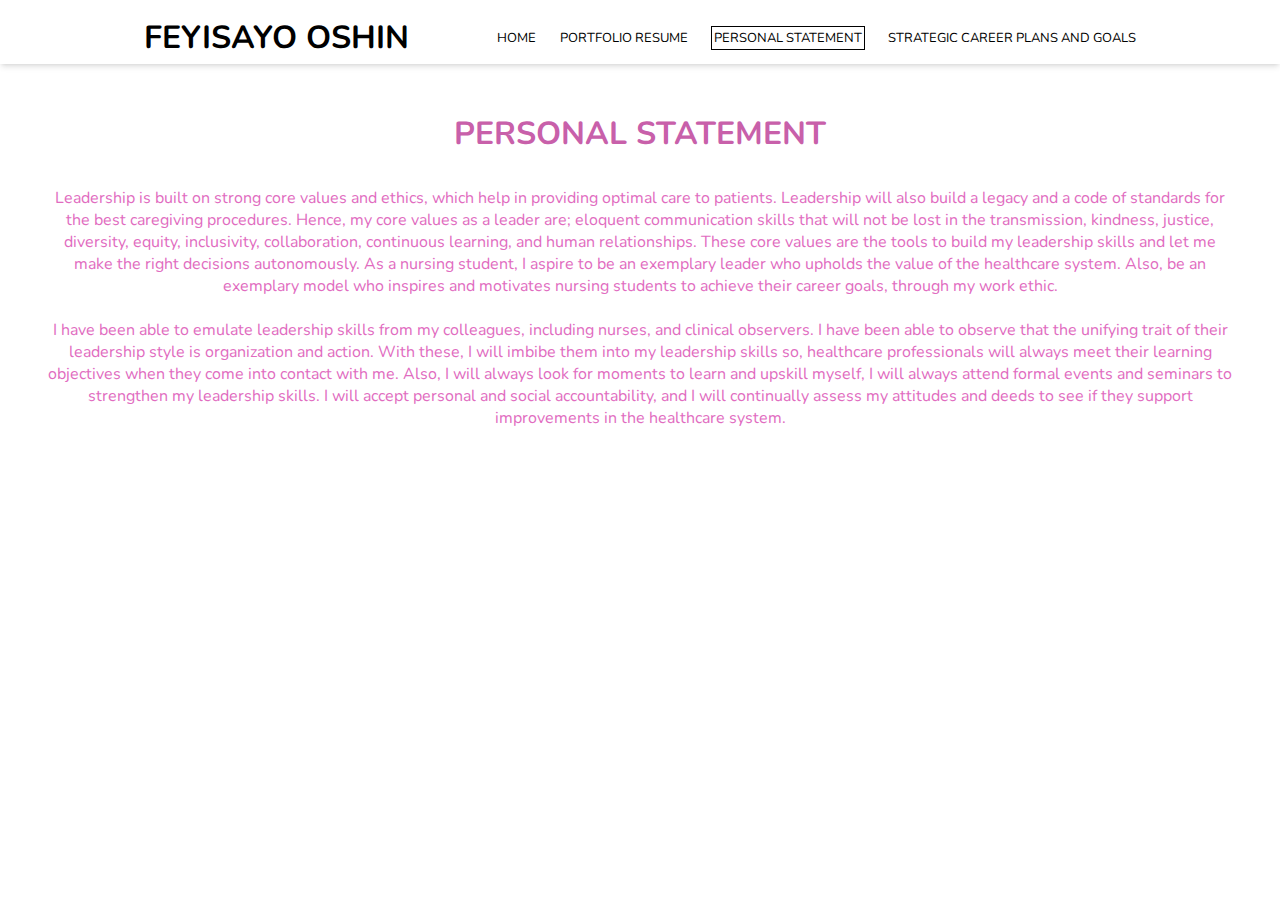
==== personal-statement.html @ 3e3466dd "init" ====
<!DOCTYPE html>
<html lang="en">
	<head>
		<meta charset="UTF-8" />
		<meta name="viewport" content="width=device-width, initial-scale=1.0" />
		<link rel="stylesheet" href="./assets/styles.css" />
		<link
			rel="stylesheet"
			href="https://cdnjs.cloudflare.com/ajax/libs/font-awesome/5.15.3/css/all.min.css"
		/>
		<title>Personal Statement</title>
	</head>
	<body>
		<header>
			<nav>
				<h1 class="logo">Feyisayo Oshin</h1>
				<ul class="nav-items">
					<li><a class="nav-link" href="index.html">Home</a></li>
					<li><a class="nav-link" href="portfolio-resume.html">Portfolio Resume</a></li>
					<li><a class="nav-link active" href="personal-statement.html">Personal Statement</a></li>
					<li>
						<a class="nav-link" href="strategic-career-plans-and-goals.html"
							>Strategic Career Plans And Goals</a
						>
					</li>
				</ul>

				<div class="menu" id="menu"><i class="fas fa-bars"></i></div>
			</nav>
		</header>

		<section>
			<h1 class="section--title">Personal Statement</h1>

			<p>
				Leadership is built on strong core values and ethics, which help in providing optimal care to
				patients. Leadership will also build a legacy and a code of standards for the best caregiving
				procedures. Hence, my core values as a leader are; eloquent communication skills that will not
				be lost in the transmission, kindness, justice, diversity, equity, inclusivity, collaboration,
				continuous learning, and human relationships. These core values are the tools to build my
				leadership skills and let me make the right decisions autonomously. As a nursing student, I
				aspire to be an exemplary leader who upholds the value of the healthcare system. Also, be an
				exemplary model who inspires and motivates nursing students to achieve their career goals,
				through my work ethic.

				<br />
				<br />

				I have been able to emulate leadership skills from my colleagues, including nurses, and clinical
				observers. I have been able to observe that the unifying trait of their leadership style is
				organization and action. With these, I will imbibe them into my leadership skills so, healthcare
				professionals will always meet their learning objectives when they come into contact with me.
				Also, I will always look for moments to learn and upskill myself, I will always attend formal
				events and seminars to strengthen my leadership skills. I will accept personal and social
				accountability, and I will continually assess my attitudes and deeds to see if they support
				improvements in the healthcare system.
			</p>
		</section>

		<script src="./main.js"></script>
	</body>
</html>
---- assets/styles.css ----
@import url('https://fonts.googleapis.com/css2?family=Nunito:ital,wght@0,400;0,500;0,700;1,400&display=swap');

* {
	padding: 0;
	margin: 0;
	box-sizing: border-box;
	text-decoration: none;
}

:root {
	--primary: #e16cbf;
	--secondary: #c860aa;
	/* --tetiary: #9cc3d5ff; */
}
a {
	color: inherit;
}

body {
	font-family: 'Nunito';
}

header {
	width: 100%;
	margin: auto;
	height: 4rem;
	padding: 1rem 0;
	position: sticky;
	top: 0;
	background: #fff;
	box-shadow: 0 4px 6px -1px rgb(0 0 0 / 0.1), 0 2px 4px -2px rgb(0 0 0 / 0.1);
}

nav {
	max-width: 1024px;
	margin: auto;
	display: flex;
	justify-content: space-between;
	align-items: center;
	padding: 0 1rem;
}

.logo {
	text-transform: uppercase;
}

ul {
	display: flex;
	gap: 1.5rem;
}

nav ul li {
	list-style: none;
	text-transform: uppercase;
	font-size: small;
}

a.active {
	outline: 1px solid black;
	padding: 2px;
	transition: 0.2s;
}

a:hover {
	opacity: 0.7;
	transition: 0.2s;
}

.menu {
	display: none;
	font-size: 30px;
	color: black;
	margin-left: auto;
	cursor: pointer;
}

@media (max-width: 960px) {
	.menu {
		display: block;
	}

	nav ul {
		position: fixed;
		width: 100%;
		height: 100vh;
		background: #2c3e50;
		color: #fff;
		top: 80px;
		left: -100%;
		text-align: center;
		transition: all 0.5s;
		display: flex;
		flex-direction: column;
		gap: 1rem;
		padding: 1.5rem 0;
	}

	ul.showNav {
		left: 0;
	}
}

/* homepage */

section {
	text-align: center;
	padding: 3rem;

	display: flex;
	flex-direction: column;
	gap: 2rem;
}

.hero {
	height: calc(100vh - 4rem);
	width: 100%;
	background-image: url(./images/background-img.jpg);
	background-position: center;
	background-repeat: no-repeat;
	background-size: cover;
}

/* .about {
	display: flex;
	flex-direction: column;
	gap: 2rem;
} */

.section--title {
	color: var(--secondary);
	font-size: 2rem;
	text-transform: uppercase;
}
p {
	color: var(--primary);
}

/* .contact {
	display: flex;
	flex-direction: column;
	gap: 2rem;
} */

h2 {
	color: var(--primary);
}

.contact > div {
	display: flex;
	flex-direction: column;
	gap: 1rem;
}
.contact div p a {
	text-decoration: underline;
}

/* portfolio resume page  */

.portfolio {
}

.portfolio div {
	text-align: start;
	display: flex;
	flex-direction: column;
	gap: 1rem;
	margin-bottom: 1.5rem;
}

.portfolio div h2 {
	font-style: italic;
}

.portfolio div ul {
	display: flex;
	flex-direction: column;
	gap: 0.8rem;
}

.portfolio div ul li {
	margin-left: 3rem;
	color: var(--primary);
}

.portfolio div ul p {
	font-weight: 600;
}

.portfolio div ul > .experience {
	display: flex;
	flex-direction: row;
	gap: 1.5rem;
	margin-bottom: 0;
}

.portfolio div ul > .experience p:first-child {
	font-weight: 400;
}
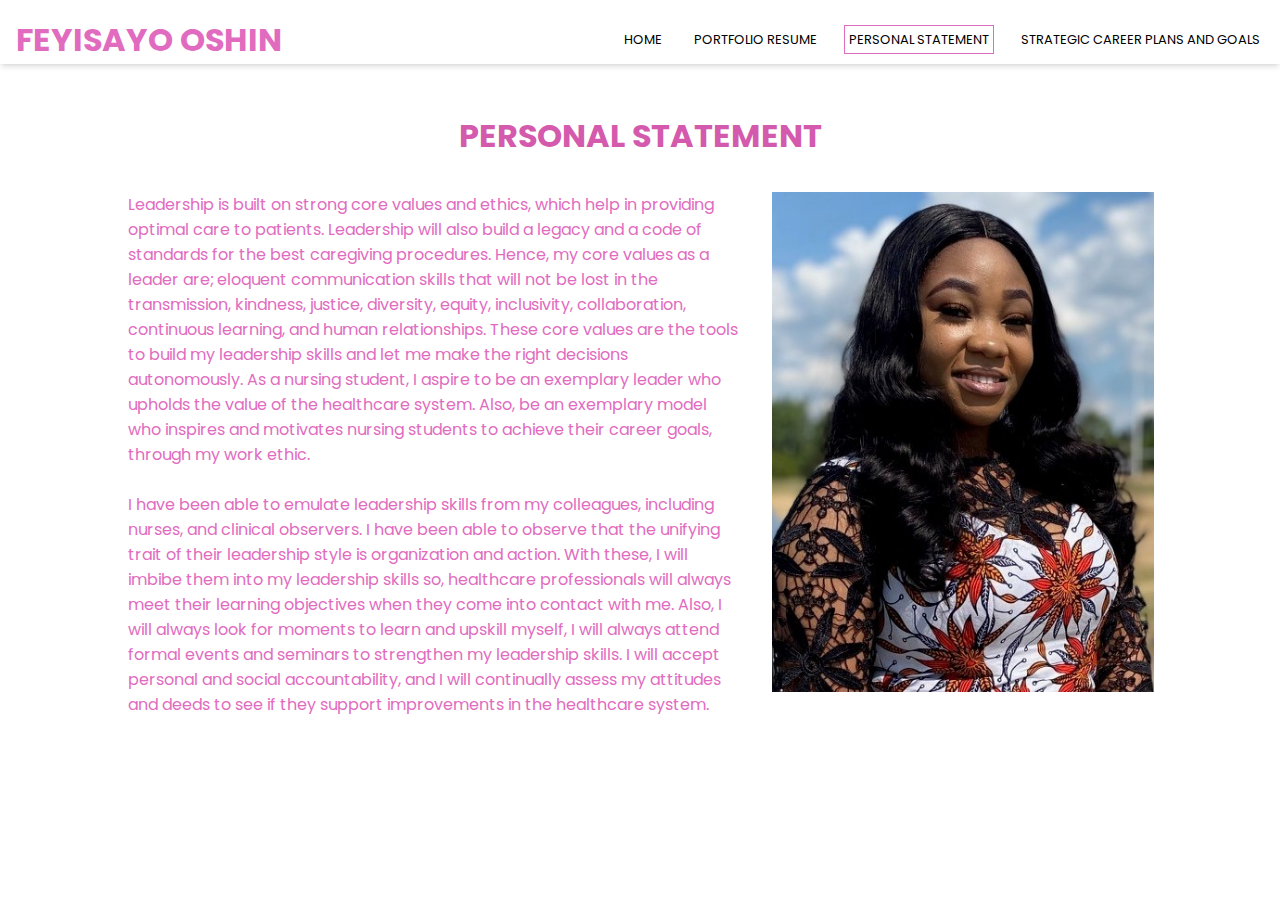
==== commit 6e286c3e: "new changes" ====
--- a/personal-statement.html
+++ b/personal-statement.html
@@ -8,12 +8,12 @@
 			rel="stylesheet"
 			href="https://cdnjs.cloudflare.com/ajax/libs/font-awesome/5.15.3/css/all.min.css"
 		/>
-		<title>Personal Statement</title>
+		<title>Personal Statement - FEYISAYO OSHIN</title>
 	</head>
 	<body>
 		<header>
 			<nav>
-				<h1 class="logo">Feyisayo Oshin</h1>
+				<a href="index.html" class="logo"><h1>Feyisayo Oshin</h1></a>
 				<ul class="nav-items">
 					<li><a class="nav-link" href="index.html">Home</a></li>
 					<li><a class="nav-link" href="portfolio-resume.html">Portfolio Resume</a></li>
@@ -29,32 +29,36 @@
 			</nav>
 		</header>
 
-		<section>
+		<section class="personal">
 			<h1 class="section--title">Personal Statement</h1>
 
-			<p>
-				Leadership is built on strong core values and ethics, which help in providing optimal care to
-				patients. Leadership will also build a legacy and a code of standards for the best caregiving
-				procedures. Hence, my core values as a leader are; eloquent communication skills that will not
-				be lost in the transmission, kindness, justice, diversity, equity, inclusivity, collaboration,
-				continuous learning, and human relationships. These core values are the tools to build my
-				leadership skills and let me make the right decisions autonomously. As a nursing student, I
-				aspire to be an exemplary leader who upholds the value of the healthcare system. Also, be an
-				exemplary model who inspires and motivates nursing students to achieve their career goals,
-				through my work ethic.
+			<div>
+				<p>
+					Leadership is built on strong core values and ethics, which help in providing optimal care to
+					patients. Leadership will also build a legacy and a code of standards for the best caregiving
+					procedures. Hence, my core values as a leader are; eloquent communication skills that will not
+					be lost in the transmission, kindness, justice, diversity, equity, inclusivity, collaboration,
+					continuous learning, and human relationships. These core values are the tools to build my
+					leadership skills and let me make the right decisions autonomously. As a nursing student, I
+					aspire to be an exemplary leader who upholds the value of the healthcare system. Also, be an
+					exemplary model who inspires and motivates nursing students to achieve their career goals,
+					through my work ethic.
 
-				<br />
-				<br />
+					<br />
+					<br />
 
-				I have been able to emulate leadership skills from my colleagues, including nurses, and clinical
-				observers. I have been able to observe that the unifying trait of their leadership style is
-				organization and action. With these, I will imbibe them into my leadership skills so, healthcare
-				professionals will always meet their learning objectives when they come into contact with me.
-				Also, I will always look for moments to learn and upskill myself, I will always attend formal
-				events and seminars to strengthen my leadership skills. I will accept personal and social
-				accountability, and I will continually assess my attitudes and deeds to see if they support
-				improvements in the healthcare system.
-			</p>
+					I have been able to emulate leadership skills from my colleagues, including nurses, and
+					clinical observers. I have been able to observe that the unifying trait of their leadership
+					style is organization and action. With these, I will imbibe them into my leadership skills so,
+					healthcare professionals will always meet their learning objectives when they come into contact
+					with me. Also, I will always look for moments to learn and upskill myself, I will always attend
+					formal events and seminars to strengthen my leadership skills. I will accept personal and
+					social accountability, and I will continually assess my attitudes and deeds to see if they
+					support improvements in the healthcare system.
+				</p>
+
+				<img src="./assets/images/img6.jpeg" alt="Feyisayo Oshin" />
+			</div>
 		</section>
 
 		<script src="./main.js"></script>
--- a/assets/styles.css
+++ b/assets/styles.css
@@ -1,4 +1,4 @@
-@import url('https://fonts.googleapis.com/css2?family=Nunito:ital,wght@0,400;0,500;0,700;1,400&display=swap');
+@import url('https://fonts.googleapis.com/css2?family=Poppins:ital,wght@0,400;0,500;0,700;1,400&display=swap');
 
 * {
 	padding: 0;
@@ -8,8 +8,13 @@
 }
 
 :root {
+	/* --primary: #e16cbf;
+	--secondary: #c860aa; */
+	/* --primary: #f3b6e3; */
 	--primary: #e16cbf;
-	--secondary: #c860aa;
+	--secondary: #d35aac;
+	/* --primary: #f8b1d8;
+	--secondary: #e5bbef; */
 	/* --tetiary: #9cc3d5ff; */
 }
 a {
@@ -17,7 +22,7 @@
 }
 
 body {
-	font-family: 'Nunito';
+	font-family: 'Poppins';
 }
 
 header {
@@ -32,7 +37,7 @@
 }
 
 nav {
-	max-width: 1024px;
+	max-width: 1280px;
 	margin: auto;
 	display: flex;
 	justify-content: space-between;
@@ -42,6 +47,10 @@
 
 .logo {
 	text-transform: uppercase;
+	color: var(--primary);
+}
+.logo:hover {
+	opacity: 1;
 }
 
 ul {
@@ -53,11 +62,15 @@
 	list-style: none;
 	text-transform: uppercase;
 	font-size: small;
-}
-
-a.active {
-	outline: 1px solid black;
-	padding: 2px;
+
+	display: inline-block;
+}
+nav ul li a {
+	padding: 4px;
+}
+
+nav ul li a.active {
+	outline: 1px solid var(--primary);
 	transition: 0.2s;
 }
 
@@ -68,13 +81,17 @@
 
 .menu {
 	display: none;
-	font-size: 30px;
-	color: black;
+	font-size: 25px;
+	color: var(--primary);
 	margin-left: auto;
 	cursor: pointer;
 }
 
 @media (max-width: 960px) {
+	header {
+		height: 3rem;
+		padding: 0.3rem 0;
+	}
 	.menu {
 		display: block;
 	}
@@ -82,10 +99,10 @@
 	nav ul {
 		position: fixed;
 		width: 100%;
-		height: 100vh;
-		background: #2c3e50;
+		height: 100%;
+		background: var(--secondary);
 		color: #fff;
-		top: 80px;
+		top: 3rem;
 		left: -100%;
 		text-align: center;
 		transition: all 0.5s;
@@ -98,17 +115,29 @@
 	ul.showNav {
 		left: 0;
 	}
+
+	nav ul li a.active {
+		outline: 1px solid #fff;
+		transition: 0.2s;
+	}
 }
 
 /* homepage */
 
 section {
 	text-align: center;
-	padding: 3rem;
-
+	padding: 3rem 8rem;
 	display: flex;
 	flex-direction: column;
 	gap: 2rem;
+	font-size: 1rem;
+	/* line-height: 120%; */
+}
+
+@media (max-width: 720px) {
+	section {
+		padding: 3rem 1.5rem;
+	}
 }
 
 .hero {
@@ -120,12 +149,6 @@
 	background-size: cover;
 }
 
-/* .about {
-	display: flex;
-	flex-direction: column;
-	gap: 2rem;
-} */
-
 .section--title {
 	color: var(--secondary);
 	font-size: 2rem;
@@ -135,29 +158,37 @@
 	color: var(--primary);
 }
 
-/* .contact {
-	display: flex;
-	flex-direction: column;
-	gap: 2rem;
-} */
-
 h2 {
 	color: var(--primary);
 }
 
-.contact > div {
-	display: flex;
-	flex-direction: column;
-	gap: 1rem;
+.contact > div:first-child {
+	display: flex;
+	flex-direction: column;
+	gap: 0.8rem;
 }
 .contact div p a {
 	text-decoration: underline;
 }
+.img {
+	width: 350px;
+	height: 450px;
+	margin: auto;
+}
+
+.socials {
+	display: flex;
+	justify-content: center;
+	align-items: center;
+	gap: 1rem;
+}
+
+.socials a {
+	display: inline-block;
+	font-size: 30px;
+}
 
 /* portfolio resume page  */
-
-.portfolio {
-}
 
 .portfolio div {
 	text-align: start;
@@ -165,6 +196,10 @@
 	flex-direction: column;
 	gap: 1rem;
 	margin-bottom: 1.5rem;
+}
+
+.portfolio > p {
+	text-align: left;
 }
 
 .portfolio div h2 {
@@ -196,3 +231,49 @@
 .portfolio div ul > .experience p:first-child {
 	font-weight: 400;
 }
+
+.portfolio div ul:not(.first) {
+	margin-top: 1rem;
+}
+
+/* strategic page  */
+
+.strategic {
+	text-align: start;
+}
+
+.strategic h1 {
+	text-align: center;
+}
+
+.strategic h2 {
+	font-style: italic;
+	padding: 0.5rem 0;
+}
+
+.personal div {
+	display: grid;
+	grid-template-columns: 60% 40%;
+	gap: 1rem;
+	text-align: left;
+}
+
+.personal img {
+	width: fit-content;
+	height: 500px;
+	margin: 0 auto;
+}
+
+@media (max-width: 960px) {
+	.personal div {
+		display: flex;
+		flex-direction: column;
+		gap: 1.5rem;
+	}
+}
+
+@media (max-width: 460px) {
+	.personal img {
+		width: 100%;
+	}
+}
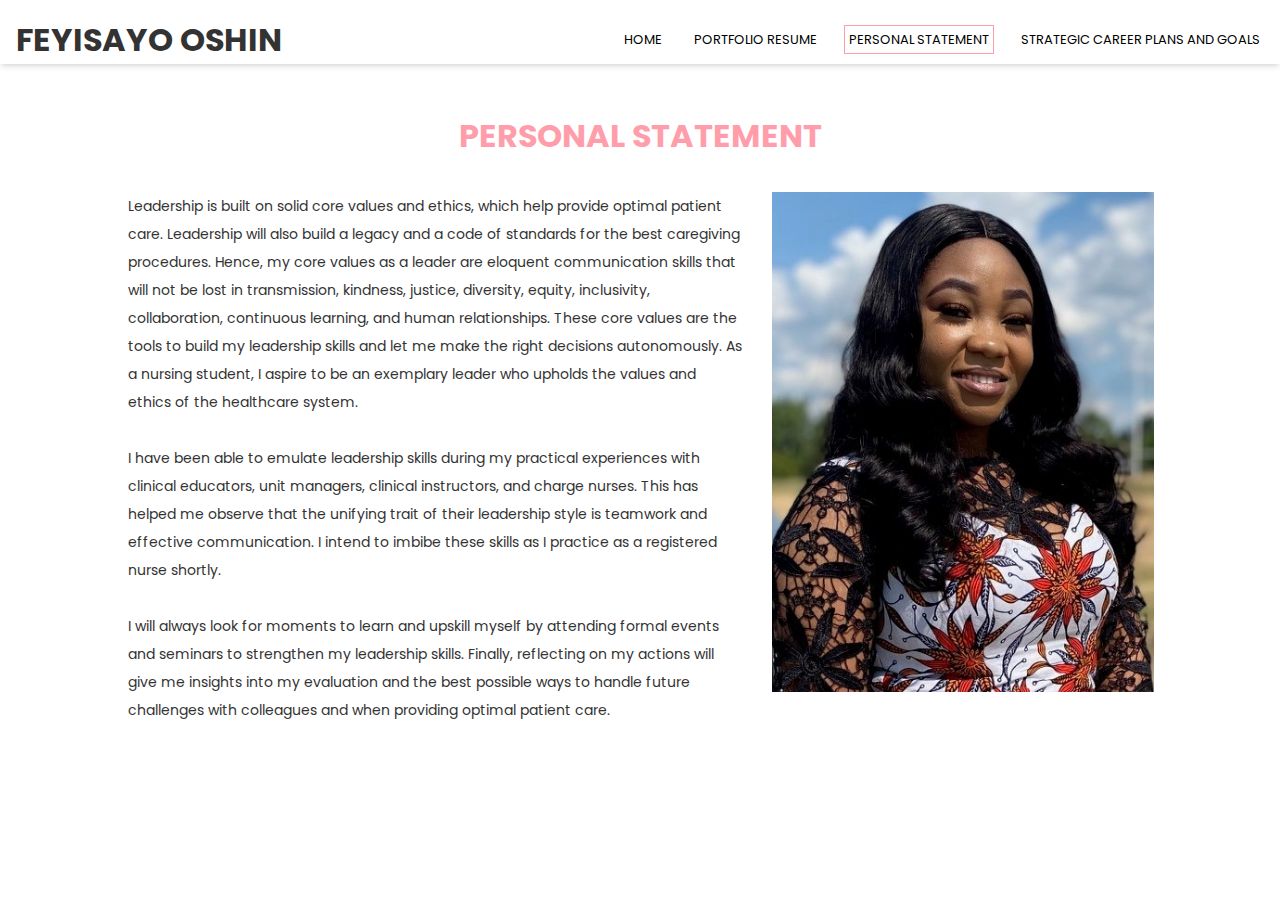
==== commit 0724421a: "work done" ====
--- a/personal-statement.html
+++ b/personal-statement.html
@@ -34,27 +34,28 @@
 
 			<div>
 				<p>
-					Leadership is built on strong core values and ethics, which help in providing optimal care to
-					patients. Leadership will also build a legacy and a code of standards for the best caregiving
-					procedures. Hence, my core values as a leader are; eloquent communication skills that will not
-					be lost in the transmission, kindness, justice, diversity, equity, inclusivity, collaboration,
-					continuous learning, and human relationships. These core values are the tools to build my
-					leadership skills and let me make the right decisions autonomously. As a nursing student, I
-					aspire to be an exemplary leader who upholds the value of the healthcare system. Also, be an
-					exemplary model who inspires and motivates nursing students to achieve their career goals,
-					through my work ethic.
+					Leadership is built on solid core values and ethics, which help provide optimal patient care.
+					Leadership will also build a legacy and a code of standards for the best caregiving procedures.
+					Hence, my core values as a leader are eloquent communication skills that will not be lost in
+					transmission, kindness, justice, diversity, equity, inclusivity, collaboration, continuous
+					learning, and human relationships. These core values are the tools to build my leadership
+					skills and let me make the right decisions autonomously. As a nursing student, I aspire to be
+					an exemplary leader who upholds the values and ethics of the healthcare system.
 
 					<br />
 					<br />
 
-					I have been able to emulate leadership skills from my colleagues, including nurses, and
-					clinical observers. I have been able to observe that the unifying trait of their leadership
-					style is organization and action. With these, I will imbibe them into my leadership skills so,
-					healthcare professionals will always meet their learning objectives when they come into contact
-					with me. Also, I will always look for moments to learn and upskill myself, I will always attend
-					formal events and seminars to strengthen my leadership skills. I will accept personal and
-					social accountability, and I will continually assess my attitudes and deeds to see if they
-					support improvements in the healthcare system.
+					I have been able to emulate leadership skills during my practical experiences with clinical
+					educators, unit managers, clinical instructors, and charge nurses. This has helped me observe
+					that the unifying trait of their leadership style is teamwork and effective communication. I
+					intend to imbibe these skills as I practice as a registered nurse shortly.
+					<br />
+					<br />
+
+					I will always look for moments to learn and upskill myself by attending formal events and
+					seminars to strengthen my leadership skills. Finally, reflecting on my actions will give me
+					insights into my evaluation and the best possible ways to handle future challenges with
+					colleagues and when providing optimal patient care.
 				</p>
 
 				<img src="./assets/images/img6.jpeg" alt="Feyisayo Oshin" />
--- a/assets/styles.css
+++ b/assets/styles.css
@@ -11,11 +11,11 @@
 	/* --primary: #e16cbf;
 	--secondary: #c860aa; */
 	/* --primary: #f3b6e3; */
-	--primary: #e16cbf;
-	--secondary: #d35aac;
+	--primary: #333;
+	--secondary: #ff9eaa;
 	/* --primary: #f8b1d8;
 	--secondary: #e5bbef; */
-	/* --tetiary: #9cc3d5ff; */
+	--tetiary: #ffd0d0;
 }
 a {
 	color: inherit;
@@ -34,6 +34,7 @@
 	top: 0;
 	background: #fff;
 	box-shadow: 0 4px 6px -1px rgb(0 0 0 / 0.1), 0 2px 4px -2px rgb(0 0 0 / 0.1);
+	z-index: 5;
 }
 
 nav {
@@ -70,12 +71,13 @@
 }
 
 nav ul li a.active {
-	outline: 1px solid var(--primary);
+	outline: 1px solid var(--secondary);
 	transition: 0.2s;
 }
 
 a:hover {
-	opacity: 0.7;
+	/* opacity: 0.7; */
+	color: var(--secondary);
 	transition: 0.2s;
 }
 
@@ -100,8 +102,8 @@
 		position: fixed;
 		width: 100%;
 		height: 100%;
-		background: var(--secondary);
-		color: #fff;
+		background: #fff;
+		color: var(--primary);
 		top: 3rem;
 		left: -100%;
 		text-align: center;
@@ -117,7 +119,7 @@
 	}
 
 	nav ul li a.active {
-		outline: 1px solid #fff;
+		outline: 1px solid var(--secondary);
 		transition: 0.2s;
 	}
 }
@@ -130,7 +132,7 @@
 	display: flex;
 	flex-direction: column;
 	gap: 2rem;
-	font-size: 1rem;
+	font-size: 0.875rem;
 	/* line-height: 120%; */
 }
 
@@ -143,10 +145,36 @@
 .hero {
 	height: calc(100vh - 4rem);
 	width: 100%;
-	background-image: url(./images/background-img.jpg);
+	background-image: url(./images/img7.jpg);
 	background-position: center;
 	background-repeat: no-repeat;
 	background-size: cover;
+	position: relative;
+}
+
+.quote {
+	font-style: italic;
+	color: var(--tetiary);
+	font-weight: 600;
+	font-size: 2rem;
+	z-index: 2;
+	text-shadow: 2px 2px 4px rgba(0, 0, 0, 0.5);
+}
+
+.hero::after {
+	content: '';
+	position: absolute;
+	top: 0;
+	left: 0;
+	width: 100%;
+	height: 100%;
+	background-color: rgba(0, 0, 0, 0.2);
+}
+
+@media (max-width: 960px) {
+	.hero {
+		height: calc(100vh - 3rem);
+	}
 }
 
 .section--title {
@@ -156,10 +184,23 @@
 }
 p {
 	color: var(--primary);
+	line-height: 200%;
 }
 
 h2 {
 	color: var(--primary);
+}
+
+.about p a {
+	display: block;
+	width: fit-content;
+	margin: auto;
+	text-decoration: underline;
+	color: var(--secondary);
+	font-weight: 500;
+}
+.about p a:hover {
+	color: var(--tetiary);
 }
 
 .contact > div:first-child {
@@ -167,9 +208,17 @@
 	flex-direction: column;
 	gap: 0.8rem;
 }
+
+.contact div p:first-child {
+	font-weight: 500;
+	font-size: 15px;
+	text-transform: uppercase;
+}
+
 .contact div p a {
 	text-decoration: underline;
 }
+
 .img {
 	width: 350px;
 	height: 450px;
@@ -190,6 +239,10 @@
 
 /* portfolio resume page  */
 
+/* .portfolio {
+	
+} */
+
 .portfolio div {
 	text-align: start;
 	display: flex;
@@ -201,9 +254,13 @@
 .portfolio > p {
 	text-align: left;
 }
+.portfolio > p b {
+	color: var(--secondary);
+}
 
 .portfolio div h2 {
 	font-style: italic;
+	color: var(--secondary);
 }
 
 .portfolio div ul {
@@ -219,6 +276,7 @@
 
 .portfolio div ul p {
 	font-weight: 600;
+	color: var(--primary);
 }
 
 .portfolio div ul > .experience {
@@ -238,6 +296,15 @@
 
 /* strategic page  */
 
+.bg-img {
+	height: calc(80vh - 4rem);
+	width: 100%;
+	background-image: url(./images/img3.jpg);
+	background-position: center;
+	background-repeat: no-repeat;
+	background-size: cover;
+}
+
 .strategic {
 	text-align: start;
 }
@@ -249,6 +316,7 @@
 .strategic h2 {
 	font-style: italic;
 	padding: 0.5rem 0;
+	color: var(--secondary);
 }
 
 .personal div {
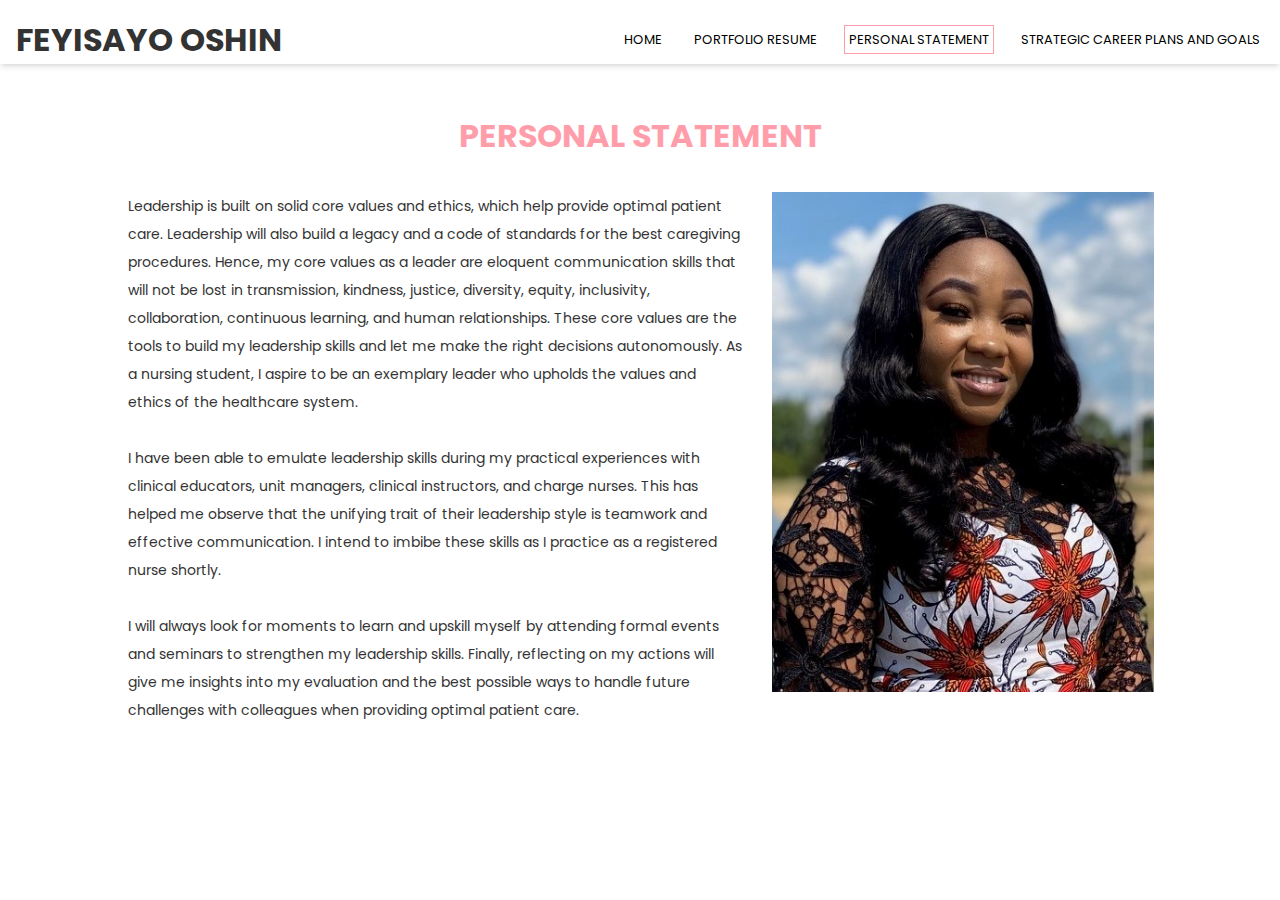
==== commit 3d2ea253: "clean up" ====
--- a/personal-statement.html
+++ b/personal-statement.html
@@ -55,7 +55,7 @@
 					I will always look for moments to learn and upskill myself by attending formal events and
 					seminars to strengthen my leadership skills. Finally, reflecting on my actions will give me
 					insights into my evaluation and the best possible ways to handle future challenges with
-					colleagues and when providing optimal patient care.
+					colleagues when providing optimal patient care.
 				</p>
 
 				<img src="./assets/images/img6.jpeg" alt="Feyisayo Oshin" />
--- a/assets/styles.css
+++ b/assets/styles.css
@@ -51,7 +51,7 @@
 	color: var(--primary);
 }
 .logo:hover {
-	opacity: 1;
+	color: var(--primary);
 }
 
 ul {
@@ -220,7 +220,7 @@
 }
 
 .img {
-	width: 350px;
+	width: fit-content;
 	height: 450px;
 	margin: auto;
 }
@@ -279,6 +279,10 @@
 	color: var(--primary);
 }
 
+.ed {
+	font-weight: 400;
+}
+
 .portfolio div ul > .experience {
 	display: flex;
 	flex-direction: row;
@@ -292,6 +296,10 @@
 
 .portfolio div ul:not(.first) {
 	margin-top: 1rem;
+}
+
+.range {
+	white-space: nowrap;
 }
 
 /* strategic page  */
@@ -345,3 +353,50 @@
 		width: 100%;
 	}
 }
+
+.table-container {
+	border-radius: 0.5rem 0.5rem 0 0;
+	max-width: auto;
+	overflow-x: auto;
+}
+
+.table-container table {
+	table-layout: fixed;
+	border-collapse: collapse;
+	border-spacing: 0;
+	width: 100%;
+}
+
+@media (max-width: 960px) {
+	.table-container table {
+		width: 1024px;
+	}
+}
+
+.table-container table > thead {
+	background-color: var(--secondary);
+	color: #fff;
+	font-weight: bold;
+}
+
+.table-container table > thead tr {
+	font-weight: 500;
+	text-align: left;
+}
+
+table > thead tr th,
+td {
+	padding: 0.5rem 1rem;
+	vertical-align: top;
+}
+
+table tbody tr:nth-of-type(even) {
+	background-color: #e9e9e9;
+}
+table tbody tr:nth-of-type(odd) {
+	background-color: #f6f6f6;
+}
+
+table tbody tr:last-of-type {
+	border-bottom: 2px solid var(--secondary);
+}
